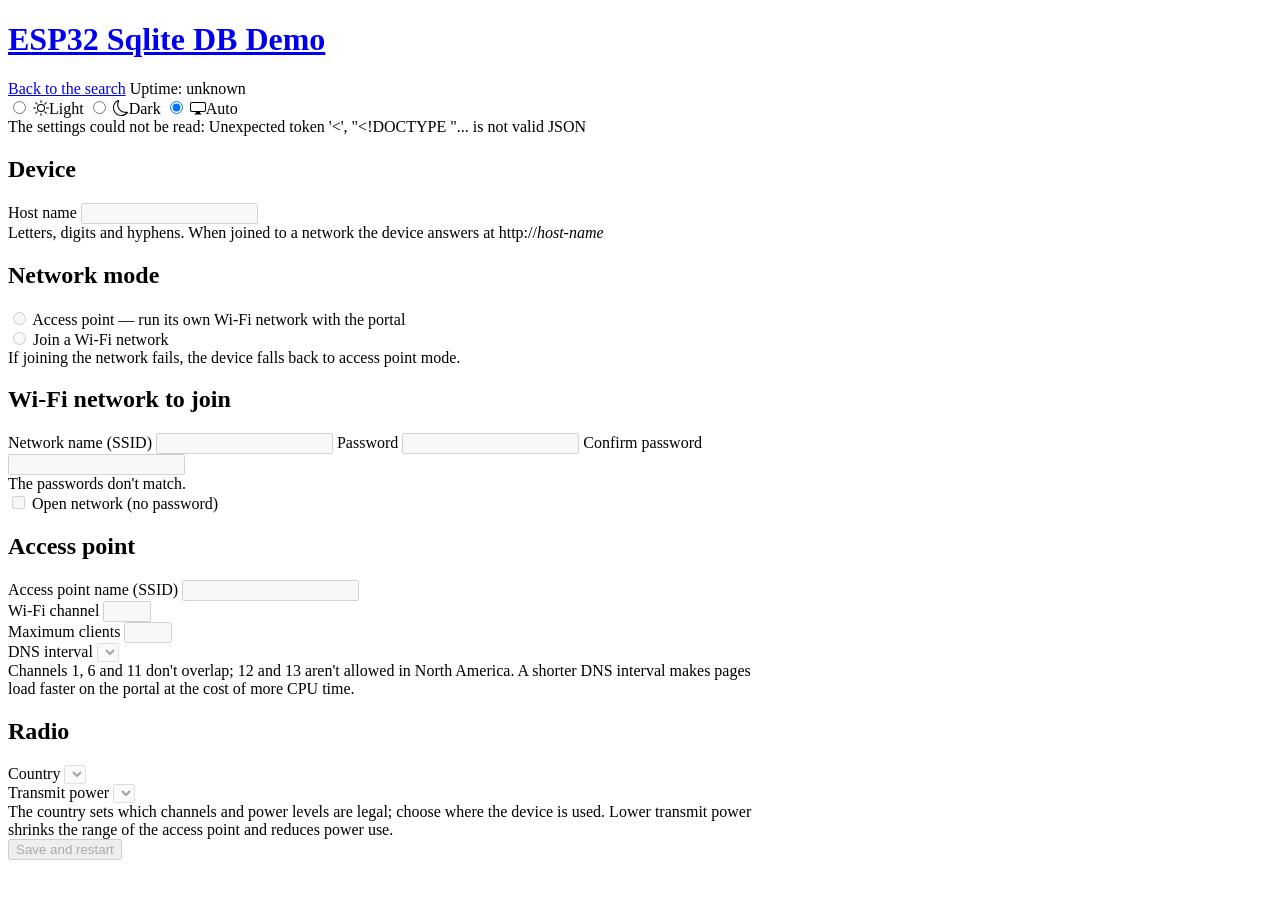
==== web/admin.html @ b1958110 "Add the setup page at /admin/setup/ with settings kept in NVS The setup page sets the host name (def" ====
<!DOCTYPE html>
<html lang='en'>
<head>
<meta charset='utf-8'>
<meta name='viewport' content='width=device-width, initial-scale=1'>
<title>Setup - ESP32 Sqlite DB Demo</title>
<link rel='icon' href='/favicon.ico'>
<link rel='stylesheet' href='/bootstrap.min.css?v=5.3.8-1'>
<style>
.bi { vertical-align: -0.125em; }
</style>
<script>
function storedTheme() {
  try { return localStorage.getItem('theme') || 'auto'; } catch (error) { return 'auto'; }
}

function applyTheme(choice) {
  var dark = choice == 'dark' || (choice == 'auto' && matchMedia('(prefers-color-scheme: dark)').matches);
  document.documentElement.setAttribute('data-bs-theme', dark ? 'dark' : 'light');
}

applyTheme(storedTheme());
</script>
</head>
<body class='bg-body-tertiary'>
<header class='bg-primary text-white py-3 mb-4'>
<div class='container d-flex flex-wrap justify-content-between align-items-center gap-2'>
<h1 class='h4 mb-0'><a href='/' class='text-white text-decoration-none'>ESP32 Sqlite DB Demo</a></h1>
<div class='d-flex flex-wrap align-items-center gap-3'>
<a href='/' class='btn btn-outline-light btn-sm'>Back to the search</a>
<span>Uptime: <span id='uptime'>...</span></span>
<div class='btn-group btn-group-sm' role='group' aria-label='Colour theme'>
<input type='radio' class='btn-check' name='theme' id='themeLight' value='light' autocomplete='off'>
<label class='btn btn-outline-light' for='themeLight' title='Light'><svg class='bi' width='16' height='16' fill='currentColor' viewBox='0 0 16 16' aria-hidden='true'><path d='M8 11a3 3 0 1 1 0-6 3 3 0 0 1 0 6m0 1a4 4 0 1 0 0-8 4 4 0 0 0 0 8M8 0a.5.5 0 0 1 .5.5v2a.5.5 0 0 1-1 0v-2A.5.5 0 0 1 8 0m0 13a.5.5 0 0 1 .5.5v2a.5.5 0 0 1-1 0v-2A.5.5 0 0 1 8 13m8-5a.5.5 0 0 1-.5.5h-2a.5.5 0 0 1 0-1h2a.5.5 0 0 1 .5.5M3 8a.5.5 0 0 1-.5.5h-2a.5.5 0 0 1 0-1h2A.5.5 0 0 1 3 8m10.657-5.657a.5.5 0 0 1 0 .707l-1.414 1.415a.5.5 0 1 1-.707-.708l1.414-1.414a.5.5 0 0 1 .707 0m-9.193 9.193a.5.5 0 0 1 0 .707L3.05 13.657a.5.5 0 0 1-.707-.707l1.414-1.414a.5.5 0 0 1 .707 0m9.193 2.121a.5.5 0 0 1-.707 0l-1.414-1.414a.5.5 0 0 1 .707-.707l1.414 1.414a.5.5 0 0 1 0 .707M4.464 4.465a.5.5 0 0 1-.707 0L2.343 3.05a.5.5 0 1 1 .707-.707l1.414 1.414a.5.5 0 0 1 0 .708'/></svg><span class='visually-hidden'>Light</span></label>
<input type='radio' class='btn-check' name='theme' id='themeDark' value='dark' autocomplete='off'>
<label class='btn btn-outline-light' for='themeDark' title='Dark'><svg class='bi' width='16' height='16' fill='currentColor' viewBox='0 0 16 16' aria-hidden='true'><path d='M6 .278a.77.77 0 0 1 .08.858 7.2 7.2 0 0 0-.878 3.46c0 4.021 3.278 7.277 7.318 7.277q.792-.001 1.533-.16a.79.79 0 0 1 .81.316.73.73 0 0 1-.031.893A8.35 8.35 0 0 1 8.344 16C3.734 16 0 12.286 0 7.71 0 4.266 2.114 1.312 5.124.06A.75.75 0 0 1 6 .278M4.858 1.311A7.27 7.27 0 0 0 1.025 7.71c0 4.02 3.279 7.276 7.319 7.276a7.32 7.32 0 0 0 5.205-2.162q-.506.063-1.029.063c-4.61 0-8.343-3.714-8.343-8.29 0-1.167.242-2.278.681-3.286'/></svg><span class='visually-hidden'>Dark</span></label>
<input type='radio' class='btn-check' name='theme' id='themeAuto' value='auto' autocomplete='off'>
<label class='btn btn-outline-light' for='themeAuto' title='Auto: follow the system setting'><svg class='bi' width='16' height='16' fill='currentColor' viewBox='0 0 16 16' aria-hidden='true'><path d='M0 4s0-2 2-2h12s2 0 2 2v6s0 2-2 2h-4q0 1 .25 1.5H11a.5.5 0 0 1 0 1H5a.5.5 0 0 1 0-1h.75Q6 13 6 12H2s-2 0-2-2zm1.398-.855a.76.76 0 0 0-.254.302A1.5 1.5 0 0 0 1 4.01V10c0 .325.078.502.145.602q.105.156.302.254a1.5 1.5 0 0 0 .538.143L2.01 11H14c.325 0 .502-.078.602-.145a.76.76 0 0 0 .254-.302 1.5 1.5 0 0 0 .143-.538L15 9.99V4c0-.325-.078-.502-.145-.602a.76.76 0 0 0-.302-.254A1.5 1.5 0 0 0 13.99 3H2c-.325 0-.502.078-.602.145'/></svg><span class='visually-hidden'>Auto</span></label>
</div>
</div>
</div>
</header>

<main class='container' style='max-width: 48rem'>
<div id='message' class='alert' role='alert' hidden></div>

<form id='setup' class='mb-4' novalidate>
 <div class="card mb-3">
        <div class="card-body">
          <h2 class="h5 card-title">Device</h2>
          <label class="form-label" for="hostname">Host name</label>
          <input class="form-control" type="text" id="hostname" name="hostname" maxlength="32"
            pattern="[A-Za-z0-9]([A-Za-z0-9\-]*[A-Za-z0-9])?" required autofocus>
          <div class="form-text">Letters, digits and hyphens. When joined to a network the device answers at
            http://<em id="networkName">host-name</em></div>
        </div>
      </div>

      <div class="card mb-3">
        <div class="card-body">
          <h2 class="h5 card-title">Network mode</h2>
          <div class="form-check">
            <input class="form-check-input" type="radio" name="mode" id="mode-ap" value="ap">
            <label class="form-check-label" for="mode-ap">Access point &mdash; run its own Wi-Fi network with the portal</label>
          </div>
          <div class="form-check">
            <input class="form-check-input" type="radio" name="mode" id="mode-sta" value="sta">
            <label class="form-check-label" for="mode-sta">Join a Wi-Fi network</label>
          </div>
          <div class="form-text">If joining the network fails, the device falls back to access point mode.</div>
        </div>
      </div>

      <div class="card mb-3">
        <div class="card-body">
          <h2 class="h5 card-title">Wi-Fi network to join</h2>
          <label class="form-label" for="sta_ssid">Network name (SSID)</label>
          <input class="form-control mb-3" type="text" id="sta_ssid" name="sta_ssid" maxlength="32">

          <label class="form-label" for="sta_pass">Password</label>
          <input class="form-control mb-3" type="password" id="sta_pass" name="sta_pass" maxlength="63" autocomplete="new-password">

          <label class="form-label" for="sta_pass_confirm">Confirm password</label>
          <input class="form-control" type="password" id="sta_pass_confirm" name="sta_pass_confirm" maxlength="63"
            autocomplete="new-password">
          <div class="invalid-feedback">The passwords don't match.</div>

          <div class="form-check mt-2">
            <input class="form-check-input" type="checkbox" name="sta_open" id="sta_open" value="1">
            <label class="form-check-label" for="sta_open">Open network (no password)</label>
          </div>
        </div>
      </div>

      <div class="card mb-3">
        <div class="card-body">
          <h2 class="h5 card-title">Access point</h2>
          <label class="form-label" for="ap_ssid">Access point name (SSID)</label>
          <input class="form-control mb-3" type="text" id="ap_ssid" name="ap_ssid" maxlength="32" required>

          <div class="row g-3">
            <div class="col-sm-4">
              <label class="form-label" for="wifi_channel">Wi-Fi channel</label>
              <input class="form-control" type="number" id="wifi_channel" name="wifi_channel"
                min="1" max="11" required>
            </div>
            <div class="col-sm-4">
              <label class="form-label" for="max_clients">Maximum clients</label>
              <input class="form-control" type="number" id="max_clients" name="max_clients"
                min="1" max="10" required>
            </div>
            <div class="col-sm-4">
              <label class="form-label" for="dns_interval">DNS interval</label>
              <select class="form-select" id="dns_interval" name="dns_interval"></select>
            </div>
          </div>
          <div class="form-text">Channels 1, 6 and 11 don't overlap; 12 and 13 aren't allowed in North America. A
            shorter DNS interval makes pages load faster on the portal at the cost of more CPU time.</div>
        </div>
      </div>

      <div class="card mb-3">
        <div class="card-body">
          <h2 class="h5 card-title">Radio</h2>
          <div class="row g-3">
            <div class="col-sm-7">
              <label class="form-label" for="country">Country</label>
              <select class="form-select" id="country" name="country"></select>
            </div>
            <div class="col-sm-5">
              <label class="form-label" for="tx_power">Transmit power</label>
              <select class="form-select" id="tx_power" name="tx_power"></select>
            </div>
          </div>
          <div class="form-text">The country sets which channels and power levels are legal; choose where the device
            is used. Lower transmit power shrinks the range of the access point and reduces power use.</div>
        </div>
      </div>

      <button class="btn btn-primary" type="submit" id="save">Save and restart</button>
</form>
</main>

<script>
/*
 * The form's fields, by the name the board uses for them. Each gets a
 * message box under it for the board's or the page's complaints.
 */
var FIELDS = ['hostname', 'mode', 'sta_ssid', 'sta_pass', 'sta_pass_confirm', 'ap_ssid',
              'wifi_channel', 'max_clients', 'dns_interval', 'country', 'tx_power'];
var form = document.getElementById('setup');
var saved = null;

function element(id) { return document.getElementById(id); }

function bytes(text) { return new TextEncoder().encode(text).length; }

function twoDigits(number) { return (number < 10 ? '0' : '') + number; }

function formatUptime(seconds) {
  var minutes = Math.floor(seconds / 60), hours = Math.floor(minutes / 60);
  return Math.floor(hours / 24) + 'd ' + hours % 24 + ':' + twoDigits(minutes % 60) + ':' + twoDigits(seconds % 60);
}

/*
 * Shows the board's uptime and counts it on once a second, without asking
 * the board again. Called again after a restart, with the new uptime.
 */
var uptimeTimer = null;

function startUptime(seconds) {
  var started = performance.now() - seconds * 1000;
  function tick() {
    element('uptime').textContent = formatUptime(Math.floor((performance.now() - started) / 1000));
  }
  clearInterval(uptimeTimer);
  tick();
  uptimeTimer = setInterval(tick, 1000);
}

function showMessage(kind, text, link) {
  var box = element('message');
  box.className = 'alert alert-' + kind;
  box.textContent = text;
  if (link) {
    var anchor = document.createElement('a');
    anchor.href = link;
    anchor.className = 'alert-link';
    anchor.textContent = link;
    box.appendChild(document.createTextNode(' '));
    box.appendChild(anchor);
  }
  box.hidden = false;
  box.scrollIntoView({ block: 'nearest' });
}

function enable(on) {
  Array.prototype.forEach.call(form.elements, function (control) { control.disabled = !on; });
  if (on) showOpen();
}

function mode() { return element('mode-ap').checked ? 'ap' : 'sta'; }

/* The input a field's message belongs to; for the mode, the last radio button. */
function inputOf(name) { return name == 'mode' ? element('mode-sta') : element(name); }

/* The message box under a field, made the first time it is needed (the confirmation has its own). */
function feedbackOf(name) {
  var input = inputOf(name);
  var box = input.parentNode.querySelector('.invalid-feedback[data-for="' + name + '"]') ||
            (name == 'sta_pass_confirm' ? input.parentNode.querySelector('.invalid-feedback:not([data-for])') : null);
  if (!box) {
    box = document.createElement('div');
    box.className = 'invalid-feedback';
    box.setAttribute('data-for', name);
    input.insertAdjacentElement('afterend', box);
  }
  return box;
}

function setError(name, text) {
  inputOf(name).classList.toggle('is-invalid', !!text);
  if (text) feedbackOf(name).textContent = text;
}

function channels() {
  var country = (saved.countries || []).filter(function (c) { return c.code == element('country').value; })[0];
  return country ? country.channels : 11;
}

/* The page's own checks, the same as the board's, so most mistakes never reach it. */
function check() {
  var problems = {};
  var hostname = element('hostname').value;
  var staSsid = element('sta_ssid').value;
  var password = element('sta_pass').value;
  var open = element('sta_open').checked;
  var channel = Number(element('wifi_channel').value);
  var clients = Number(element('max_clients').value);

  if (!/^[A-Za-z0-9]([A-Za-z0-9-]*[A-Za-z0-9])?$/.test(hostname) || hostname.length > 32)
    problems.hostname = 'The host name must be 1 to 32 letters, digits and hyphens, not starting or ending with a hyphen';
  if (bytes(staSsid) > 32 || (mode() == 'sta' && staSsid.length == 0))
    problems.sta_ssid = 'The WiFi network name must be 1 to 32 bytes long';
  if (!open && password.length > 0 && (password.length < 8 || password.length > 63))
    problems.sta_pass = 'The WiFi password must be 8 to 63 characters long';
  else if (!open && password.length == 0 && mode() == 'sta' && !saved.sta_password_set)
    problems.sta_pass = "Enter the network's password, or tick Open network";
  if (!open && password != element('sta_pass_confirm').value)
    problems.sta_pass_confirm = "The passwords don't match.";
  if (bytes(element('ap_ssid').value) < 1 || bytes(element('ap_ssid').value) > 32)
    problems.ap_ssid = 'The access point name must be 1 to 32 bytes long';
  if (!Number.isInteger(channel) || channel < 1 || channel > channels())
    problems.wifi_channel = 'The channel must be 1 to ' + channels() + ' in this country';
  if (!Number.isInteger(clients) || clients < 1 || clients > saved.max_clients_limit)
    problems.max_clients = 'The maximum number of clients must be 1 to ' + saved.max_clients_limit;

  FIELDS.forEach(function (name) { setError(name, problems[name]); });
  return Object.keys(problems).length == 0;
}

function showNetworkName() {
  element('networkName').textContent = element('hostname').value.toLowerCase() || 'host-name';
}

/* An open network has no password: the password fields are switched off while it is ticked. */
function showOpen() {
  var open = element('sta_open').checked;
  ['sta_pass', 'sta_pass_confirm'].forEach(function (id) {
    element(id).disabled = open;
    if (open) element(id).value = '';
  });
}

function fillList(id, options, value) {
  var list = element(id);
  list.textContent = '';
  options.forEach(function (option) {
    var item = document.createElement('option');
    item.value = option.value;
    item.textContent = option.label;
    list.appendChild(item);
  });
  list.value = value;
}

function showChannelLimit() {
  element('wifi_channel').max = channels();
}

function showSettings(data) {
  saved = data;
  element(data.mode == 'ap' ? 'mode-ap' : 'mode-sta').checked = true;
  element('hostname').value = data.hostname;
  element('sta_ssid').value = data.sta_ssid;
  element('sta_pass').value = '';
  element('sta_pass_confirm').value = '';
  element('sta_pass').placeholder = data.sta_password_set ? 'Saved; leave empty to keep it' : 'No password saved';
  element('sta_open').checked = !data.sta_password_set;
  element('ap_ssid').value = data.ap_ssid;
  element('wifi_channel').value = data.wifi_channel;
  element('max_clients').value = data.max_clients;
  element('max_clients').max = data.max_clients_limit;
  fillList('country', data.countries.map(function (c) { return { value: c.code, label: c.name }; }), data.country);
  fillList('tx_power', data.tx_powers, data.tx_power);
  fillList('dns_interval', data.dns_intervals, data.dns_interval);
  showChannelLimit();
  showNetworkName();
  enable(true);
}

function waitForRestart(address) {
  var started = Date.now();
  function attempt() {
    fetch('/api/status', { cache: 'no-store' })
      .then(function (response) { return response.json(); })
      .then(function (status) {
        if (status.uptime < (Date.now() - started) / 1000 + 5) {
          startUptime(status.uptime);
          showMessage('success', 'The board has restarted with the new settings.', address);
        } else {
          setTimeout(attempt, 1000);
        }
      })
      .catch(function () {
        if (Date.now() - started < 60000) setTimeout(attempt, 1000);
        else showMessage('warning', 'The board has not answered at this address since it restarted. Try', address);
      });
  }
  setTimeout(attempt, 3000);
}

element('hostname').oninput = showNetworkName;
element('sta_open').onchange = showOpen;
element('country').onchange = showChannelLimit;

form.onsubmit = function (event) {
  event.preventDefault();
  if (!saved || !check()) return;

  var body = new URLSearchParams();
  body.set('hostname', element('hostname').value);
  body.set('mode', mode());
  body.set('sta_ssid', element('sta_ssid').value);
  body.set('sta_pass', element('sta_pass').value);
  body.set('sta_pass_confirm', element('sta_pass_confirm').value);
  if (element('sta_open').checked) body.set('sta_open', '1');
  body.set('ap_ssid', element('ap_ssid').value);
  body.set('wifi_channel', element('wifi_channel').value);
  body.set('max_clients', element('max_clients').value);
  body.set('dns_interval', element('dns_interval').value);
  body.set('country', element('country').value);
  body.set('tx_power', element('tx_power').value);

  enable(false);
  element('save').textContent = 'Saving...';

  fetch('/api/settings', { method: 'POST', body: body })
    .then(function (response) { return response.json(); })
    .then(function (data) {
      element('save').textContent = 'Save and restart';
      if (data.error) {
        enable(true);
        if (data.field && FIELDS.indexOf(data.field) >= 0) setError(data.field, data.error);
        showMessage('danger', 'Not saved: ' + data.error);
        return;
      }
      if (mode() == 'ap') {
        showMessage('info', 'Saved. The board is restarting as the access point "' + element('ap_ssid').value +
                    '". Connect to that network, then open', 'http://192.168.4.1/');
      } else {
        var address = 'http://' + data.network_name + '.local/';
        showMessage('info', 'Saved. The board is restarting and joining "' + element('sta_ssid').value + '". It will be at', address);
        waitForRestart(address);
      }
    })
    .catch(function (error) {
      element('save').textContent = 'Save and restart';
      enable(true);
      showMessage('danger', 'Not saved: ' + error.message);
    });
};

var themeChoice = storedTheme();

document.querySelectorAll('input[name=theme]').forEach(function (input) {
  input.checked = input.value == themeChoice;
  input.onchange = function () {
    themeChoice = input.value;
    try { localStorage.setItem('theme', themeChoice); } catch (error) {}
    applyTheme(themeChoice);
  };
});

matchMedia('(prefers-color-scheme: dark)').addEventListener('change', function () {
  if (themeChoice == 'auto') applyTheme('auto');
});

fetch('/api/status', { cache: 'no-store' })
  .then(function (response) { return response.json(); })
  .then(function (status) { startUptime(status.uptime); })
  .catch(function () { element('uptime').textContent = 'unknown'; });

enable(false);

fetch('/api/settings', { cache: 'no-store' })
  .then(function (response) { return response.json(); })
  .then(function (data) {
    if (data.error) throw new Error(data.error);
    showSettings(data);
  })
  .catch(function (error) { showMessage('danger', 'The settings could not be read: ' + error.message); });
</script>
</body>
</html>
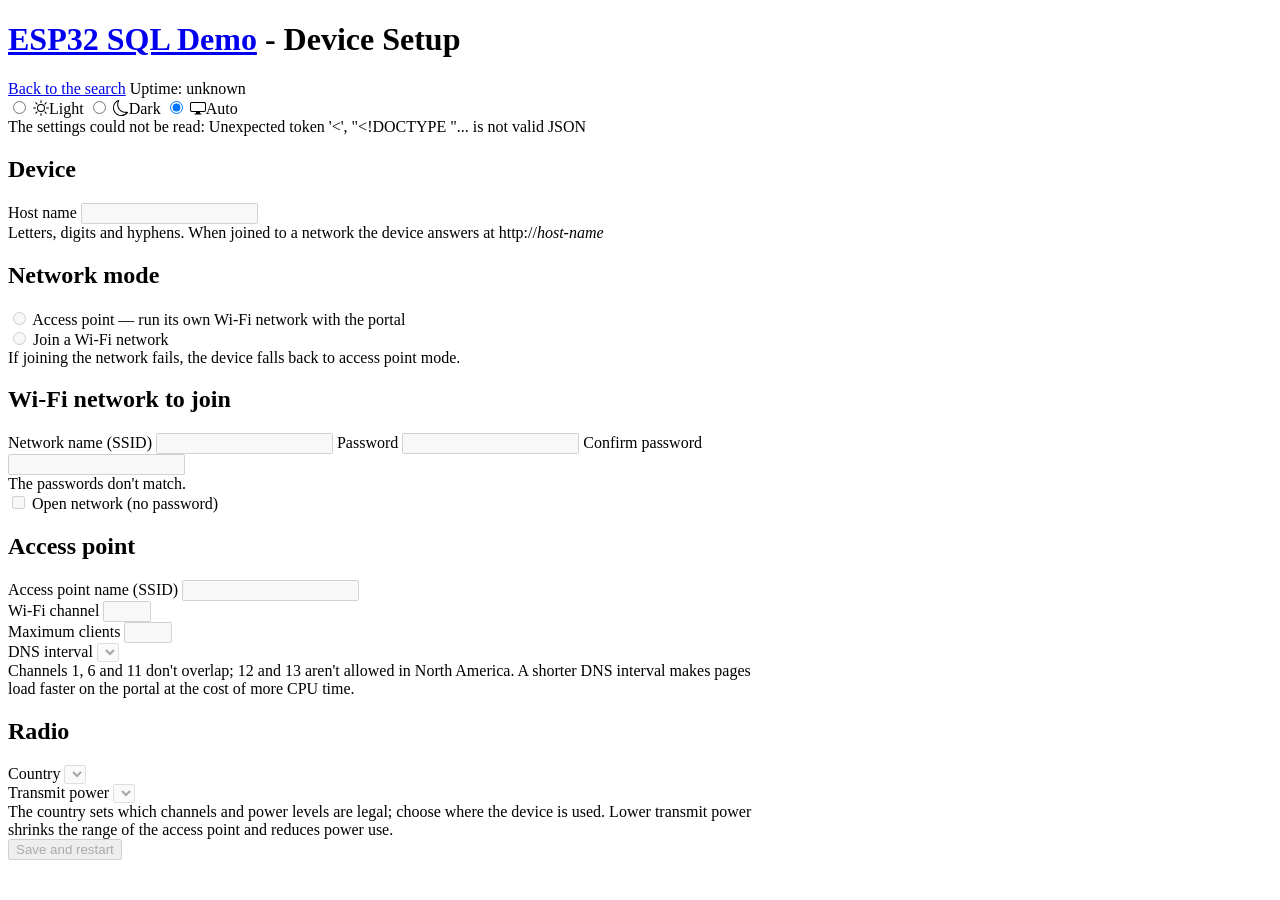
==== commit 6c47e2fa: "Updated application display name." ====
--- a/web/admin.html
+++ b/web/admin.html
@@ -3,7 +3,7 @@
 <head>
 <meta charset='utf-8'>
 <meta name='viewport' content='width=device-width, initial-scale=1'>
-<title>Setup - ESP32 Sqlite DB Demo</title>
+<title>ESP32 SQL Demo - Device Setup</title>
 <link rel='icon' href='/favicon.ico'>
 <link rel='stylesheet' href='/bootstrap.min.css?v=5.3.8-1'>
 <style>
@@ -25,7 +25,7 @@
 <body class='bg-body-tertiary'>
 <header class='bg-primary text-white py-3 mb-4'>
 <div class='container d-flex flex-wrap justify-content-between align-items-center gap-2'>
-<h1 class='h4 mb-0'><a href='/' class='text-white text-decoration-none'>ESP32 Sqlite DB Demo</a></h1>
+<h1 class='h4 mb-0'><a href='/' class='text-white text-decoration-none'>ESP32 SQL Demo</a> - Device Setup</h1>
 <div class='d-flex flex-wrap align-items-center gap-3'>
 <a href='/' class='btn btn-outline-light btn-sm'>Back to the search</a>
 <span>Uptime: <span id='uptime'>...</span></span>
